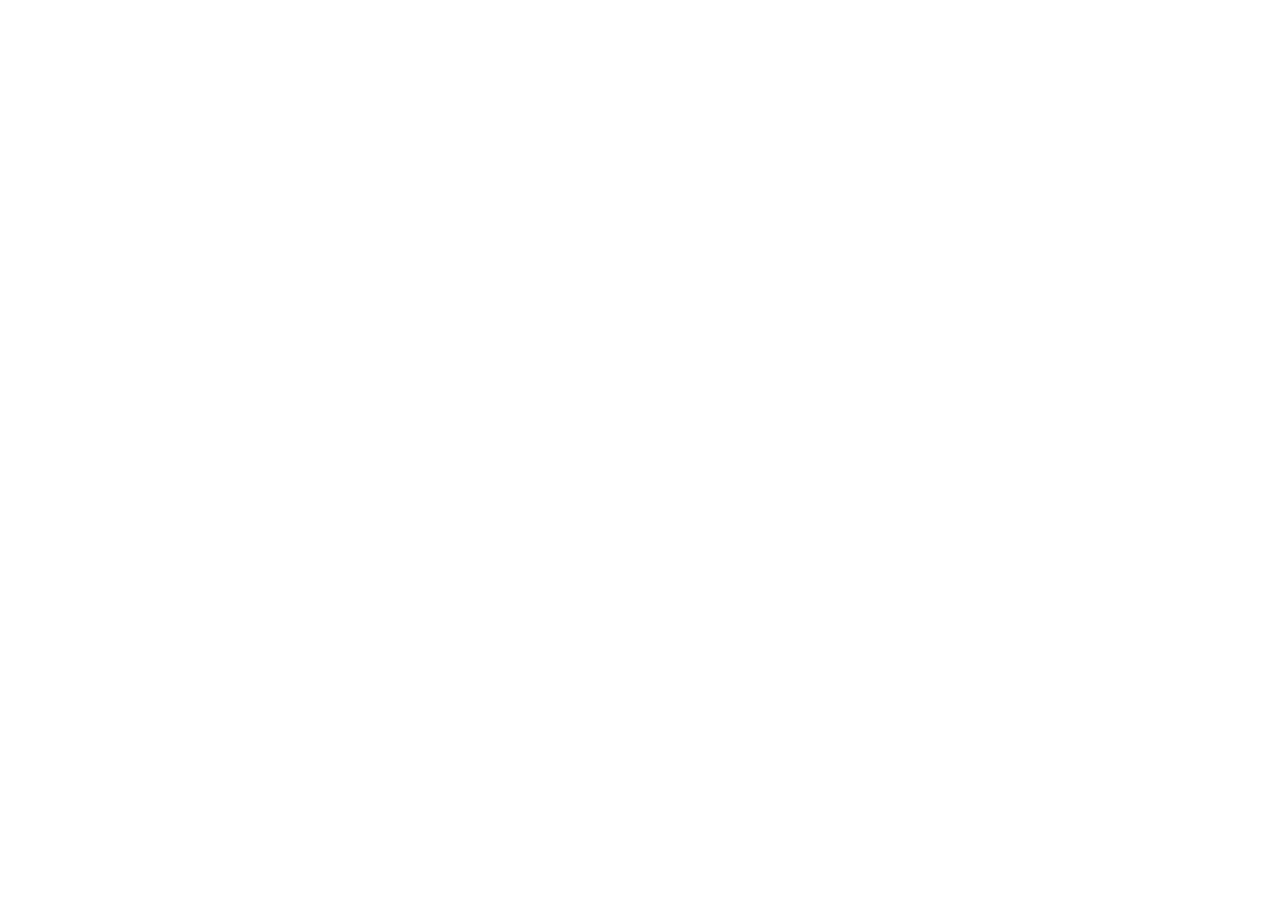
==== index.html @ d73ded9c "Add normalize.css and link to index.html" ====
<!DOCTYPE html>
<html lang="en">

<head>
    <meta charset="UTF-8">
    <meta name="viewport" content="width=device-width, initial-scale=1.0">
    <title>Document</title>

    <link rel="stylesheet" href="styles/normalize.css">
</head>

<body>

</body>

</html>
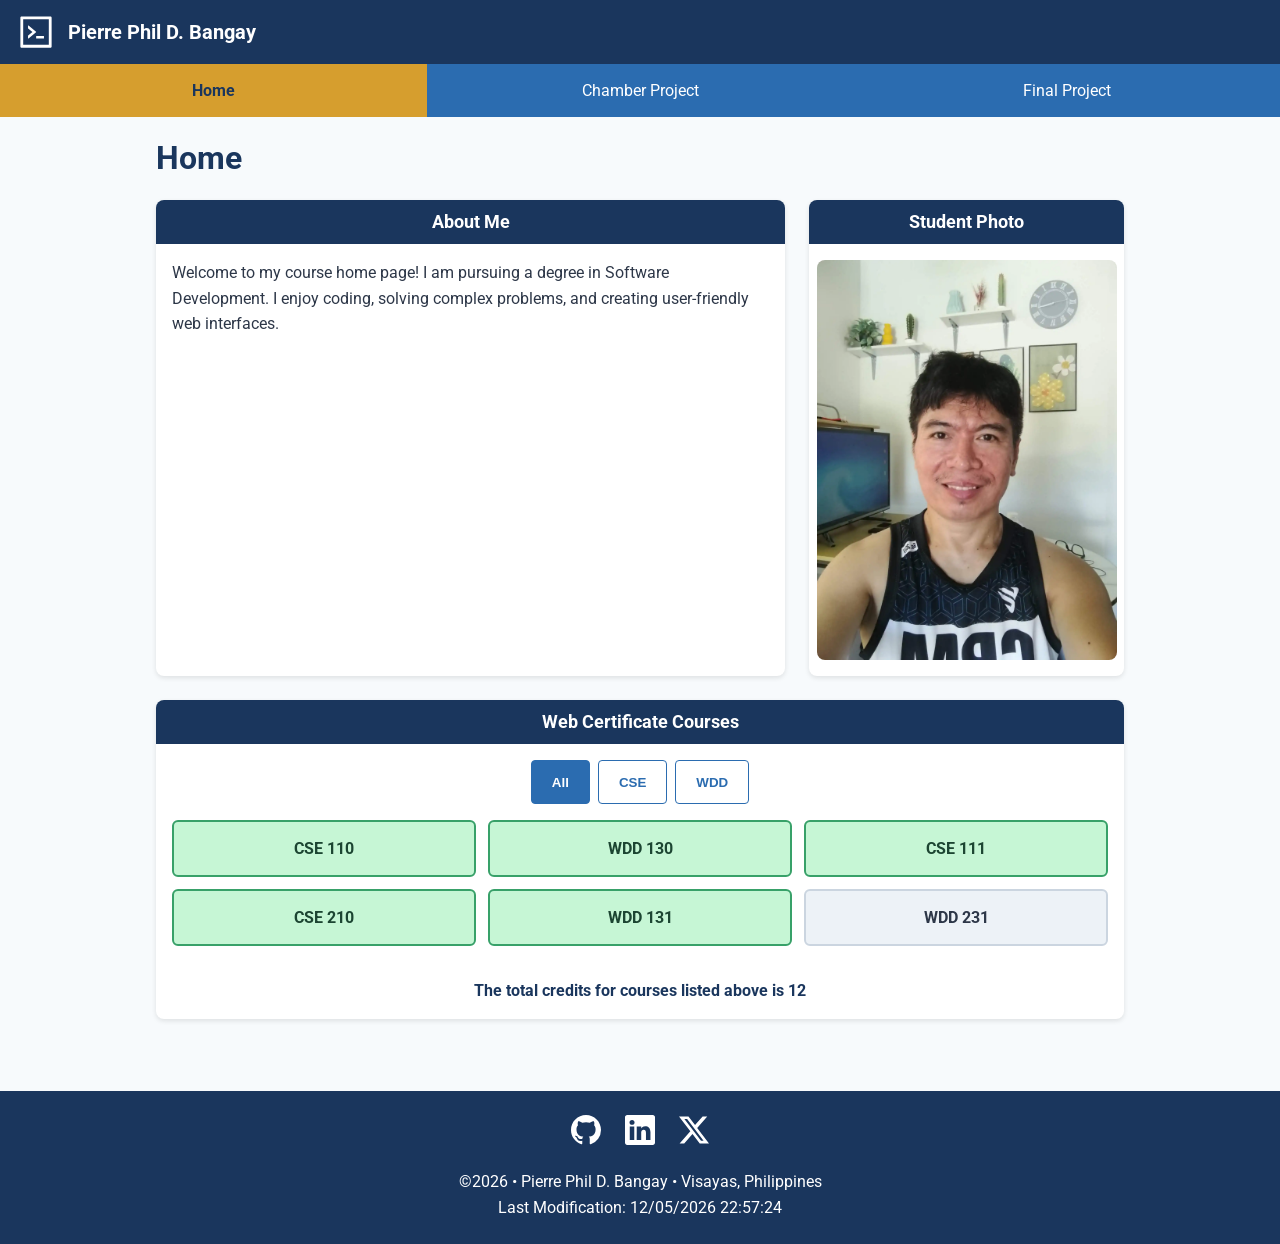
==== commit 4ebe580d: "Created course home page" ====
--- a/index.html
+++ b/index.html
@@ -4,13 +4,92 @@
 <head>
     <meta charset="UTF-8">
     <meta name="viewport" content="width=device-width, initial-scale=1.0">
-    <title>Document</title>
+    <title>WDD 231 - Course Home Page</title>
+    <meta name="description"
+        content="WDD 231 Course Home Page showcasing student profile, web certificate courses, and projects.">
+    <meta name="author" content="Pierre Phil D. Bangay">
 
-    <link rel="stylesheet" href="styles/normalize.css">
+    <!-- Google Fonts -->
+    <link rel="preconnect" href="https://fonts.googleapis.com">
+    <link rel="preconnect" href="https://fonts.gstatic.com" crossorigin>
+    <link href="https://fonts.googleapis.com/css2?family=Roboto:wght@400;700&display=swap" rel="stylesheet">
+
+    <!-- Style Sheets -->
+    <link rel="stylesheet" href="styles/small.css">
+    <link rel="stylesheet" href="styles/larger.css">
+
+    <!-- JavaScript Scripts -->
+    <script src="scripts/navigation.js" defer></script>
+    <script src="scripts/date.js" defer></script>
+    <script src="scripts/course.js" defer></script>
 </head>
 
 <body>
 
+    <header>
+        <div class="logo-container">
+            <img src="images/logo.svg" alt="Site Logo" width="40" height="40">
+            <span>Pierre Phil D. Bangay</span>
+        </div>
+        <button id="nav-button" class="hamburger" aria-label="Toggle navigation"></button>
+    </header>
+
+    <nav id="nav-bar" class="navigation">
+        <ul>
+            <li class="current"><a href="#">Home</a></li>
+            <li><a href="#">Chamber Project</a></li>
+            <li><a href="#">Final Project</a></li>
+        </ul>
+    </nav>
+
+    <main>
+        <h1>Home</h1>
+
+        <div class="top-grid">
+            <section class="card">
+                <h2>About Me</h2>
+                <p>Welcome to my course home page! I am pursuing a degree in Software Development. I enjoy coding,
+                    solving complex problems, and creating user-friendly web interfaces.</p>
+            </section>
+
+            <section class="card">
+                <h2>Student Photo</h2>
+                <img src="images/profile.webp" alt="Student Profile Photo" width="300" height="300" loading="lazy">
+            </section>
+        </div>
+
+        <section class="card courses-card">
+            <h2>Web Certificate Courses</h2>
+
+            <div class="filter-buttons">
+                <button id="all-btn" class="filter-btn active">All</button>
+                <button id="cse-btn" class="filter-btn">CSE</button>
+                <button id="wdd-btn" class="filter-btn">WDD</button>
+            </div>
+
+            <div id="course-list" class="course-grid"></div>
+
+            <p id="total-credits" class="credit-info"></p>
+        </section>
+    </main>
+
+    <footer>
+        <div class="social-links">
+            <a href="https://github.com/pdumaran" target="_blank" rel="noopener" aria-label="GitHub Profile">
+                <img src="images/github.svg" alt="GitHub Logo" width="30" height="30">
+            </a>
+            <a href="https://linkedin.com/in/pierredb" target="_blank" rel="noopener" aria-label="LinkedIn Profile">
+                <img src="images/linkedin.svg" alt="LinkedIn Logo" width="30" height="30">
+            </a>
+            <a href="https://x.com/pierredumaran" target="_blank" rel="noopener" aria-label="X Profile">
+                <img src="images/twitter.svg" alt="X/Twitter Logo" width="30" height="30">
+            </a>
+        </div>
+
+        <p>&copy;<span id="currentyear"></span> • Pierre Phil D. Bangay • Visayas, Philippines</p>
+        <p id="lastModified"></p>
+    </footer>
+
 </body>
 
 </html>
--- a/styles/small.css
+++ b/styles/small.css
@@ -0,0 +1,214 @@
+:root {
+    --primary-color: #1a365d;
+    --secondary-color: #2b6cb0;
+    --accent-color: #d69e2e;
+    --completed-bg: #c6f6d5;
+    --completed-border: #38a169;
+    --incomplete-bg: #edf2f7;
+    --incomplete-border: #cbd5e0;
+    --text-dark: #2d3748;
+    --text-light: #ffffff;
+}
+
+* {
+    box-sizing: border-box;
+    margin: 0;
+    padding: 0;
+}
+
+body {
+    font-family: 'Roboto', sans-serif;
+    color: var(--text-dark);
+    line-height: 1.6;
+    background-color: #f7fafc;
+}
+
+/* Header */
+header {
+    background-color: var(--primary-color);
+    color: var(--text-light);
+    display: flex;
+    justify-content: space-between;
+    align-items: center;
+    padding: 0.75rem 1rem;
+}
+
+.logo-container {
+    display: flex;
+    align-items: center;
+    gap: 0.75rem;
+    font-size: 1.25rem;
+    font-weight: bold;
+}
+
+.hamburger {
+    background: none;
+    border: none;
+    color: var(--text-light);
+    font-size: 2rem;
+    cursor: pointer;
+    width: 44px;
+    height: 44px;
+    display: flex;
+    align-items: center;
+    justify-content: center;
+}
+
+.hamburger::before {
+    content: "\2630";
+}
+
+.hamburger.show::before {
+    content: "\00D7";
+}
+
+/* Navigation */
+.navigation {
+    display: none;
+    background-color: var(--secondary-color);
+}
+
+.navigation.show {
+    display: block;
+}
+
+.navigation ul {
+    list-style: none;
+}
+
+.navigation a {
+    display: block;
+    color: var(--text-light);
+    text-decoration: none;
+    padding: 0.85rem 1rem;
+    text-align: center;
+    transition: background-color 0.2s;
+}
+
+.navigation a:hover {
+    background-color: rgba(255, 255, 255, 0.15);
+}
+
+.navigation li.current a {
+    background-color: var(--accent-color);
+    color: var(--primary-color);
+    font-weight: bold;
+}
+
+/* Main Content */
+main {
+    max-width: 1000px;
+    margin: 0 auto;
+    padding: 1rem;
+}
+
+h1 {
+    margin-bottom: 1rem;
+    color: var(--primary-color);
+}
+
+.card {
+    background: #ffffff;
+    border-radius: 8px;
+    box-shadow: 0 2px 5px rgba(0, 0, 0, 0.1);
+    margin-bottom: 1.5rem;
+    overflow: hidden;
+}
+
+.card h2 {
+    background-color: var(--primary-color);
+    color: var(--text-light);
+    text-align: center;
+    padding: 0.5rem;
+    font-size: 1.1rem;
+}
+
+.card p {
+    padding: 1rem;
+}
+
+.card img {
+    display: block;
+    max-width: 100%;
+    height: auto;
+    margin: 1rem auto;
+    border-radius: 8px;
+}
+
+/* Course Section */
+.filter-buttons {
+    display: flex;
+    justify-content: center;
+    gap: 0.5rem;
+    padding: 1rem;
+}
+
+.filter-btn {
+    padding: 0.5rem 1.25rem;
+    border: 1px solid var(--secondary-color);
+    background-color: #ffffff;
+    color: var(--secondary-color);
+    font-weight: bold;
+    border-radius: 4px;
+    cursor: pointer;
+    min-height: 44px;
+}
+
+.filter-btn.active,
+.filter-btn:hover {
+    background-color: var(--secondary-color);
+    color: var(--text-light);
+}
+
+.course-grid {
+    display: grid;
+    grid-template-columns: 1fr;
+    gap: 0.75rem;
+    padding: 0 1rem 1rem 1rem;
+}
+
+.course-item {
+    padding: 0.85rem;
+    border-radius: 6px;
+    text-align: center;
+    font-weight: bold;
+    border: 2px solid var(--incomplete-border);
+    background-color: var(--incomplete-bg);
+}
+
+.course-item.completed {
+    background-color: var(--completed-bg);
+    border-color: var(--completed-border);
+    color: #1c4532;
+}
+
+.credit-info {
+    text-align: center;
+    font-weight: bold;
+    color: var(--primary-color);
+}
+
+/* Footer */
+footer {
+    background-color: var(--primary-color);
+    color: var(--text-light);
+    text-align: center;
+    padding: 1.5rem 1rem;
+    margin-top: 2rem;
+}
+
+.social-links {
+    display: flex;
+    justify-content: center;
+    gap: 1.5rem;
+    margin-bottom: 1rem;
+}
+
+.social-links img {
+    filter: brightness(0) invert(1);
+    transition: transform 0.2s;
+}
+
+.social-links a:hover img {
+    transform: scale(1.15);
+}
--- a/styles/larger.css
+++ b/styles/larger.css
@@ -0,0 +1,28 @@
+@media (min-width: 640px) {
+    .hamburger {
+        display: none;
+    }
+
+    .navigation {
+        display: block;
+    }
+
+    .navigation ul {
+        display: flex;
+        justify-content: center;
+    }
+
+    .navigation li {
+        flex: 1 1 100%;
+    }
+
+    .top-grid {
+        display: grid;
+        grid-template-columns: 2fr 1fr;
+        gap: 1.5rem;
+    }
+
+    .course-grid {
+        grid-template-columns: repeat(3, 1fr);
+    }
+}
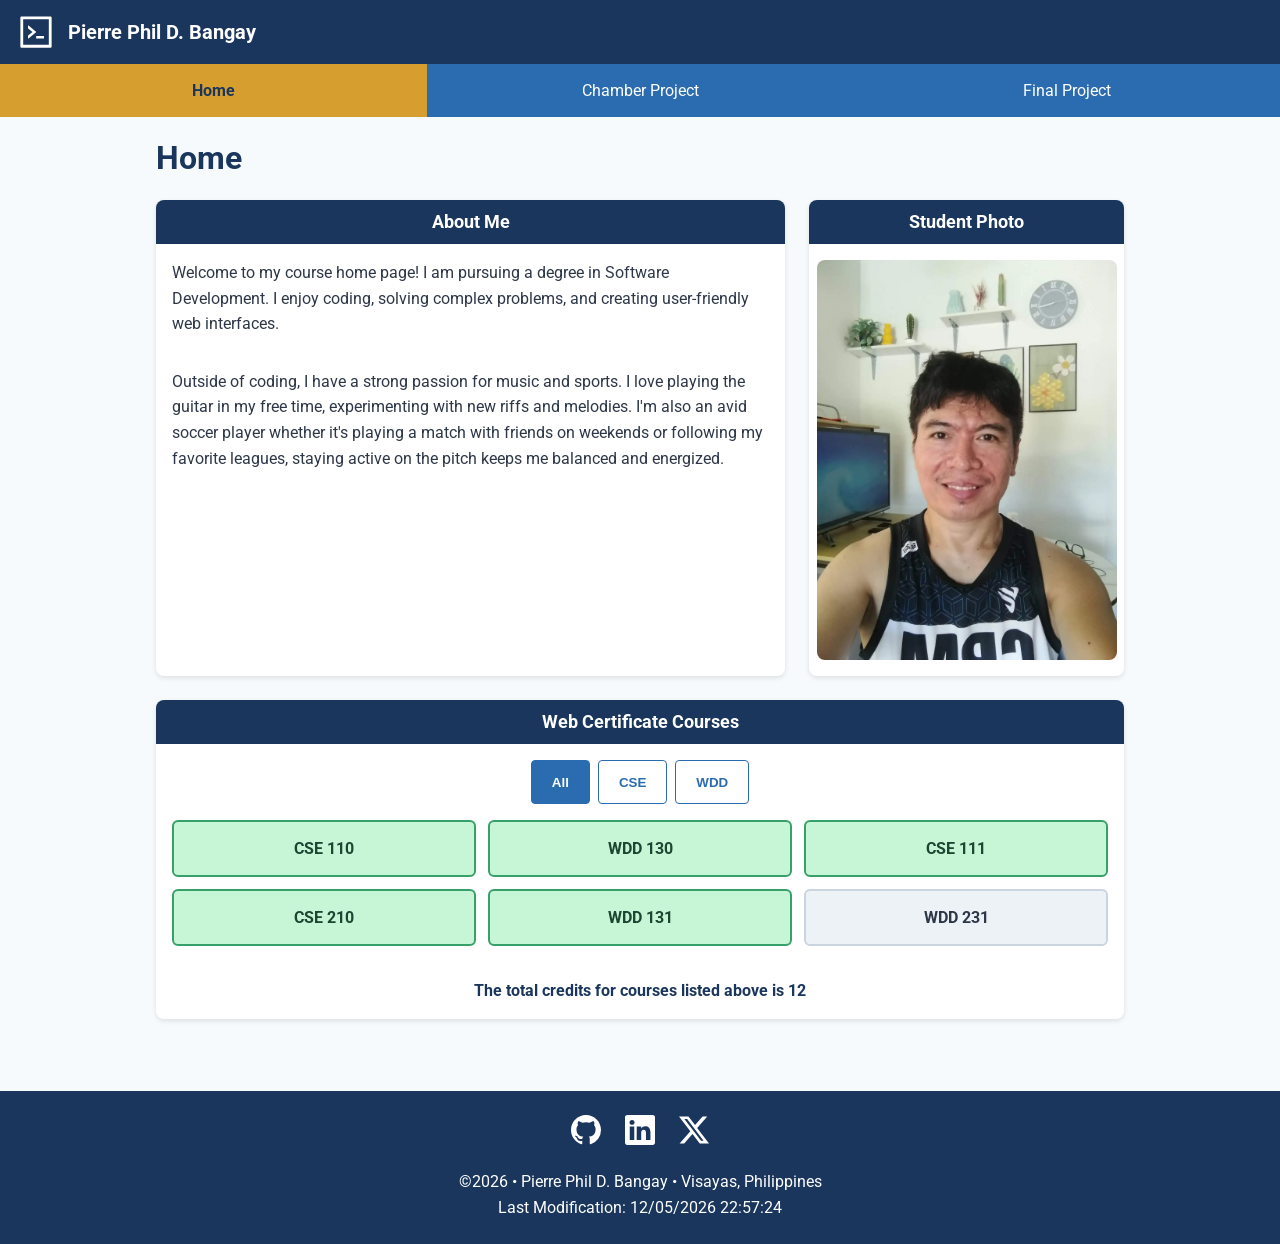
==== commit c50ed5fb: "Updated the About Me info" ====
--- a/index.html
+++ b/index.html
@@ -50,6 +50,10 @@
                 <h2>About Me</h2>
                 <p>Welcome to my course home page! I am pursuing a degree in Software Development. I enjoy coding,
                     solving complex problems, and creating user-friendly web interfaces.</p>
+                <p>Outside of coding, I have a strong passion for music and sports. I love playing the guitar in my free
+                    time, experimenting with new riffs and melodies. I'm also an avid soccer player whether it's playing
+                    a match with friends on weekends or following my favorite leagues, staying active on the pitch keeps
+                    me balanced and energized.</p>
             </section>
 
             <section class="card">
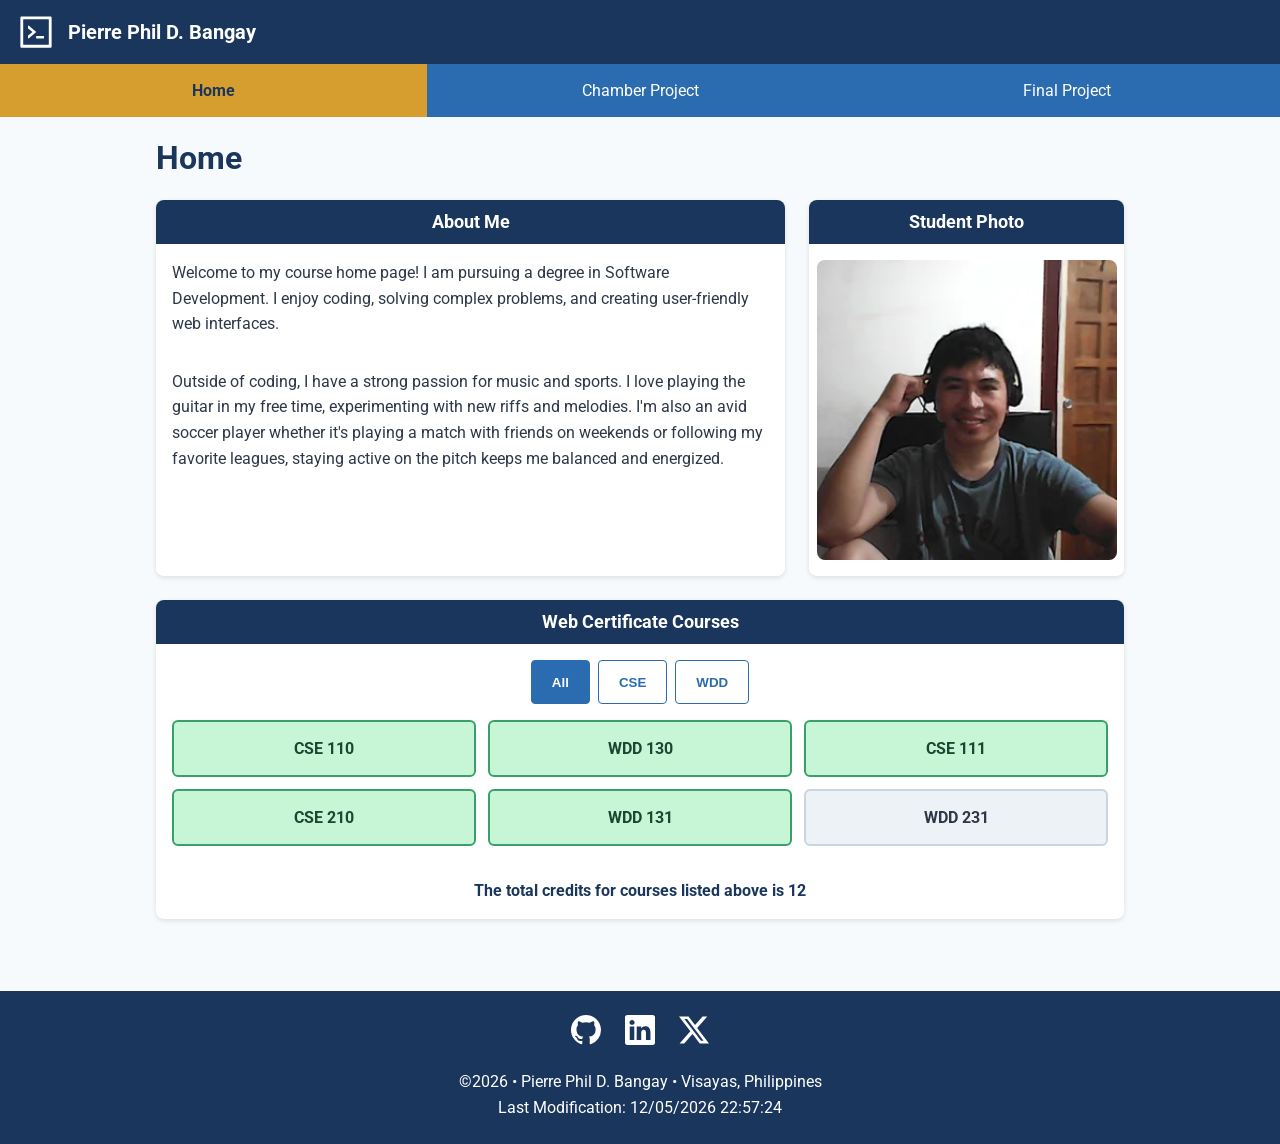
==== commit abfe7bf6: "Added favicon.ico" ====
--- a/index.html
+++ b/index.html
@@ -17,6 +17,8 @@
     <!-- Style Sheets -->
     <link rel="stylesheet" href="styles/small.css">
     <link rel="stylesheet" href="styles/larger.css">
+
+    <link rel="icon" href="favicon.ico">
 
     <!-- JavaScript Scripts -->
     <script src="scripts/navigation.js" defer></script>
